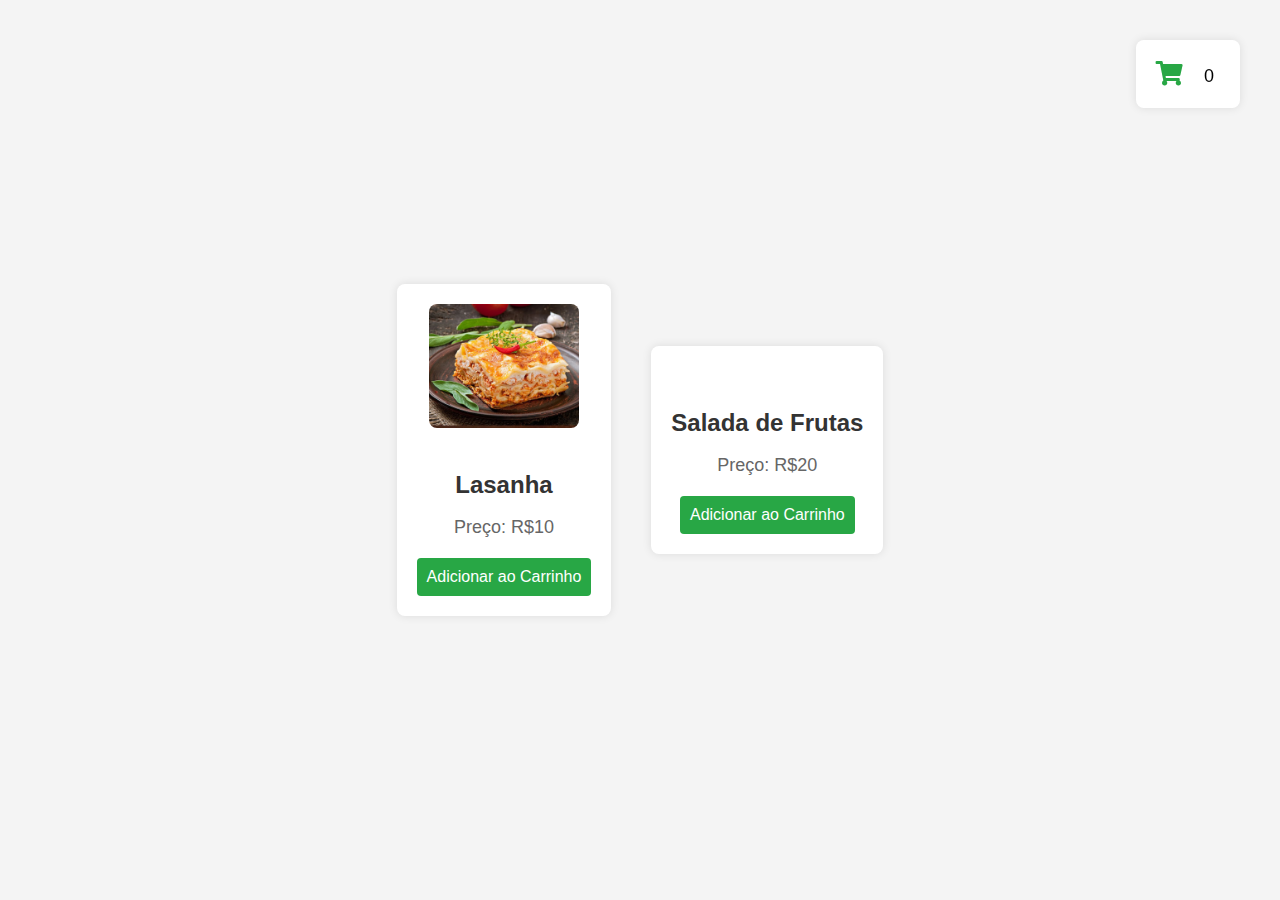
==== home.html @ 78fa6e0b "função de adicionar itens ao carrinho" ====
<!DOCTYPE html>
<html lang="pt-br">

<head>
  <meta charset="UTF-8">
  <meta name="viewport" content="width=device-width, initial-scale=1.0">
  <title>HomePage</title>
  <script src="scripts.js"></script>
  <style>
    /* Basic body styles */
    body {
      font-family: Arial, sans-serif;
      background-color: #f4f4f4;
      margin: 0;
      padding: 0;
      display: flex;
      justify-content: center;
      align-items: center;
      height: 100vh;
    }

    /* Container for products */
    .container {
      display: flex;
      flex-direction: column;
      align-items: center;
      gap: 20px;
      margin: 20px;
    }

    /* Product box */
    div {
      background-color: #fff;
      border-radius: 8px;
      box-shadow: 0 0 10px rgba(0, 0, 0, 0.1);
      padding: 20px;
      max-width: 300px;
      /* Reduce the width */
      text-align: center;
      margin: 20px;
    }

    /* Product image */
    img {
      max-width: 150px;
      /* Reduce image size */
      border-radius: 8px;
      margin-bottom: 15px;
    }

    /* Product titles */
    h3 {
      font-size: 24px;
      color: #333;
      margin-bottom: 10px;
    }

    /* Product price */
    p {
      font-size: 18px;
      color: #666;
      margin-bottom: 20px;
    }

    /* Add to cart button */
    button {
      padding: 10px;
      border: none;
      border-radius: 4px;
      background-color: #28a745;
      color: #fff;
      font-size: 16px;
      cursor: pointer;
      transition: background-color 0.3s ease;
    }

    /* Button hover effect */
    button:hover {
      background-color: #218838;
    }

    .cart-container {
      position: fixed;
      top: 20px;
      right: 20px;
      font-size: 24px;
      color: #28a745;
    }

    #cart-count {
      font-size: 18px;
      color: #000;
      background-color: #fff;
      padding: 2px 6px;
      border-radius: 50%;
      margin-left: 8px;
    }
  </style>
</head>

<body>
  <!-- Cart Icon -->
  <div class="cart-container">
    <i class="fas fa-shopping-cart"></i> <span id="cart-count">0</span>
  </div>

  <!-- Lista de produtos -->
  <div>
    <img src="/imgs/lasanha.jpg" alt="lasanha" srcset="">
    <h3>Lasanha</h3>
    <p>Preço: R$10</p>
    <button onclick="addItemToCart(1, 'Produto 1', 10)">Adicionar ao Carrinho</button>
  </div>

  <div>
    <img src="https://encrypted-tbn0.gstatic.com/images?q=tbn:ANd9GcRv3altPAQ8ZCrdxy8dLbEA2Fk2pMEvpRpTfg&s" alt="" srcset="">
    <h3>Salada de Frutas </h3>
    <p>Preço: R$20</p>
    <button onclick="addItemToCart(2, 'Produto 2', 20)">Adicionar ao Carrinho</button>
  </div>


  <link rel="stylesheet" href="https://cdnjs.cloudflare.com/ajax/libs/font-awesome/5.15.3/css/all.min.css">


</body>

</html>
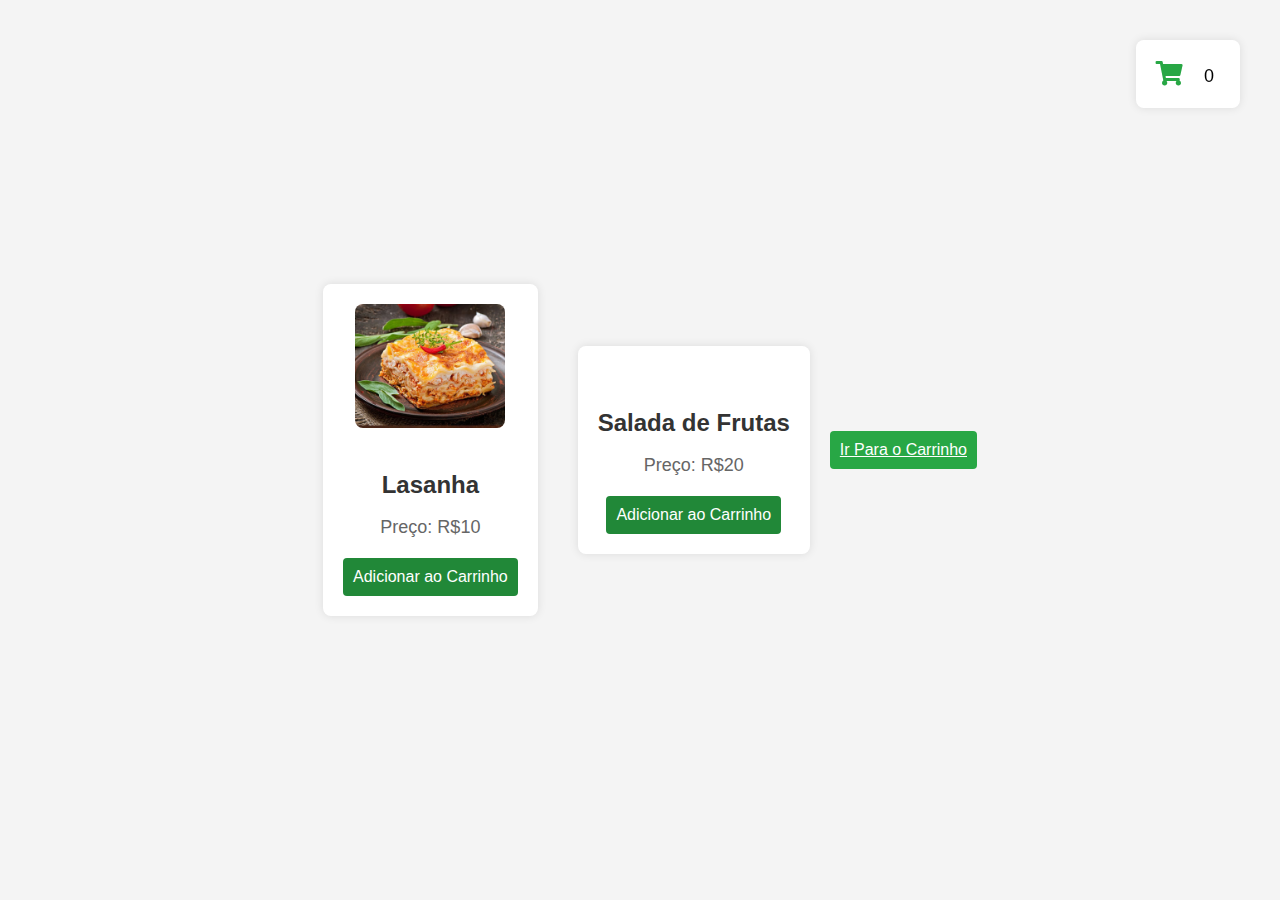
==== commit 25bdac1a: "confirmar pedido" ====
--- a/home.html
+++ b/home.html
@@ -63,7 +63,8 @@
     }
 
     /* Add to cart button */
-    button {
+    button,
+    a {
       padding: 10px;
       border: none;
       border-radius: 4px;
@@ -75,7 +76,8 @@
     }
 
     /* Button hover effect */
-    button:hover {
+    button,
+    a:hover {
       background-color: #218838;
     }
 
@@ -119,6 +121,8 @@
     <button onclick="addItemToCart(2, 'Produto 2', 20)">Adicionar ao Carrinho</button>
   </div>
 
+  <a href="confirmar.html">Ir Para o Carrinho</a>
+
 
   <link rel="stylesheet" href="https://cdnjs.cloudflare.com/ajax/libs/font-awesome/5.15.3/css/all.min.css">
 
